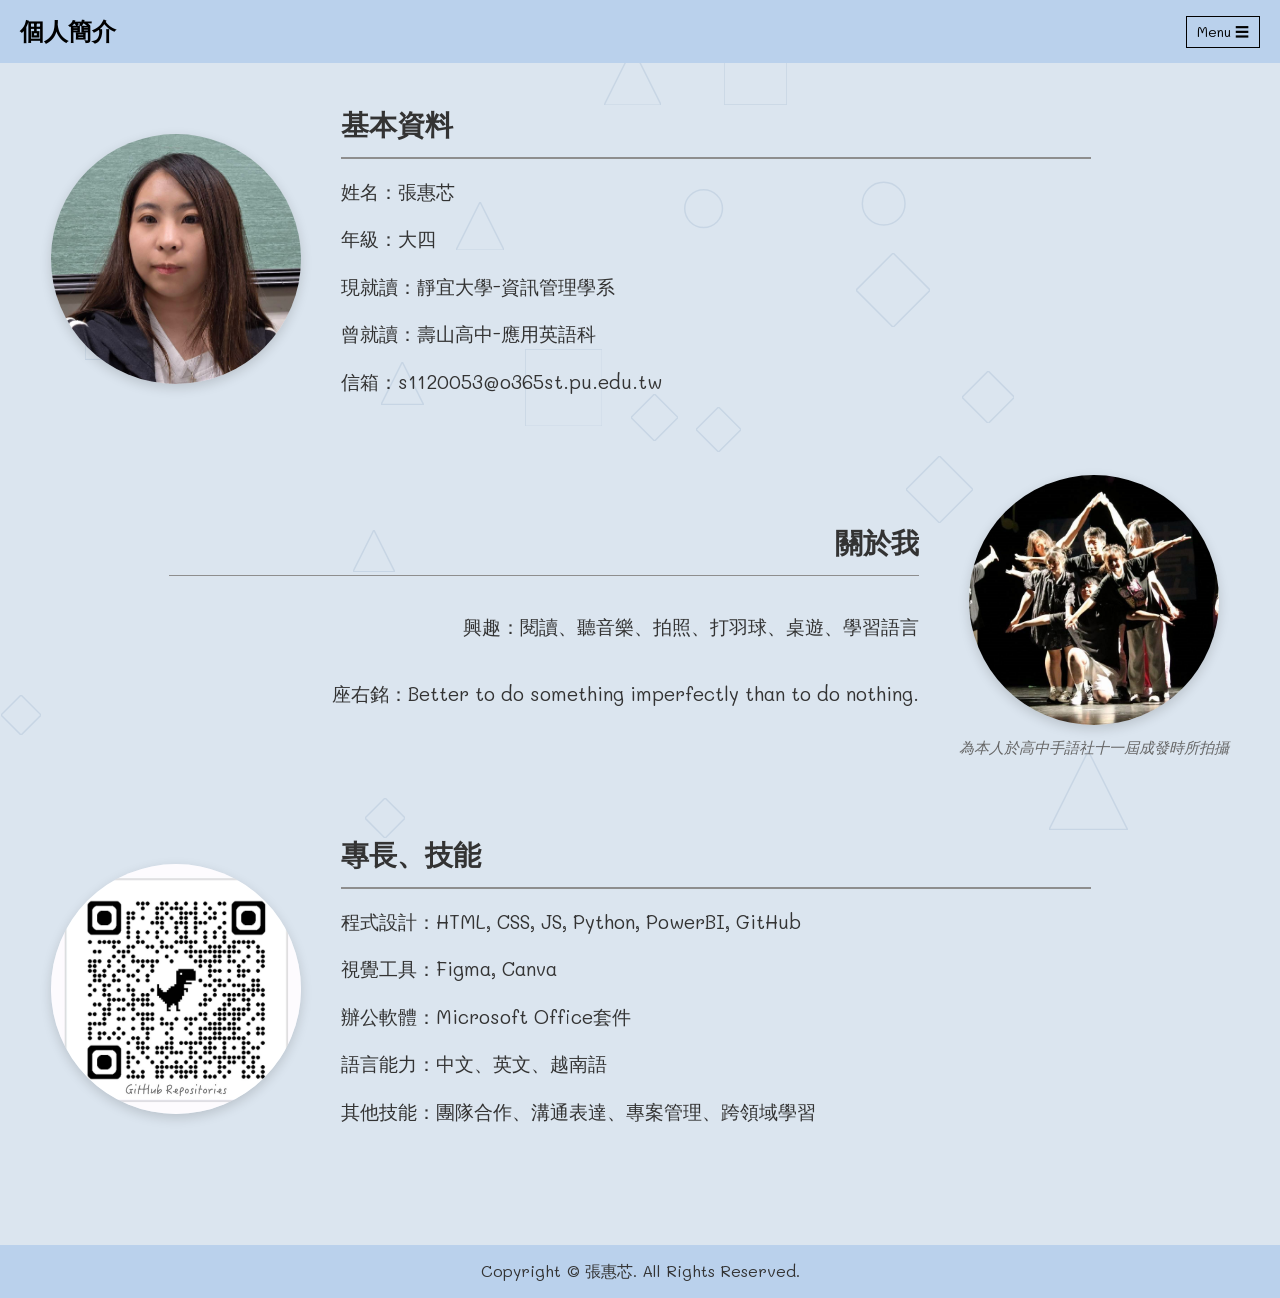
==== index.html @ 0dee9c62 "2" ====
<!DOCTYPE html>
<html lang="zh-TW">
<head>
  <meta charset="UTF-8" />
  <meta name="viewport" content="width=device-width, initial-scale=1.0"/>
  <title>張惠芯的個人網頁</title>
  <!-- 引入Google的Mali字體 -->
  <link rel="preconnect" href="https://fonts.googleapis.com">
  <link rel="preconnect" href="https://fonts.gstatic.com" crossorigin>
  <link href="https://fonts.googleapis.com/css2?family=Mali:wght@400;500;700&display=swap" rel="stylesheet">
  <link rel="stylesheet" href="01main.css" />
</head>
<body>
  <header>
    <div class="logo">個人簡介</div>
    <button class="menu-button" onclick="toggleMenu()">Menu ☰</button>
  </header>

  <div class="menu-content" id="menuContent">
    <a href="index.html">個人簡介</a>
    <a href="02experience.html">經歷&工作經驗</a>
    <a href="03certificates.html">證照&比賽</a>
    <a href="04resume.html">自傳</a>
  </div>

  <main class="container">
    <!-- 基本資料 - 靠左 -->
    <div class="card-wrapper left-align">
      <section class="profile-card">
        <img src="image/self.jpg" alt="個人照片" class="circle-img"/>
        <div class="text-content">
          <h2>基本資料</h2>
          <hr />
          <p>姓名：張惠芯</p>
          <p>年級：大四</p>
          <p>現就讀：靜宜大學-資訊管理學系</p>
          <p>曾就讀：壽山高中-應用英語科</p>
          <p>信箱：s1120053@o365st.pu.edu.tw</p>
        </div>
      </section>
    </div>

    <!-- 關於我 - 靠右 -->
    <div class="card-wrapper right-align">
      <section class="profile-card reverse">
        <div class="image-with-caption">
          <img src="image/club.jpg" alt="社團圖片" class="circle-img"/>
          <p class="img-caption">為本人於高中手語社十一屆成發時所拍攝</p>
        </div>
        <div class="text-content about-me">
          <h2>關於我</h2>
          <hr />
          <p>興趣：閱讀、聽音樂、拍照、打羽球、桌遊、學習語言</p>
          <p class="motto"><span>座右銘：</span><span>Better to do something imperfectly than to do nothing.</span></p>
        </div>
      </section>
    </div>

    <!-- 技能 - 靠左 -->
    <div class="card-wrapper left-align-2">
      <section class="profile-card">
        <img src="image/github.jpg" alt="https://github.com/hhc-a?tab=repositories" class="circle-img"/>
        <div class="text-content">
          <h2>專長、技能</h2>
          <hr />
          <p>程式設計：HTML, CSS, JS, Python, PowerBI, GitHub</p>
          <p>視覺工具：Figma, Canva</p>
          <p>辦公軟體：Microsoft Office套件</p>
          <p>語言能力：中文、英文、越南語</p>
          <p>其他技能：團隊合作、溝通表達、專案管理、跨領域學習</p>
        </div>
      </section>
    </div>
  </main>

  <footer>
    Copyright © 張惠芯. All Rights Reserved.
  </footer>

  <!-- 幾何背景容器 -->
  <div id="backgroundShapes"></div>

  <script>
    function toggleMenu() {
      const menu = document.getElementById("menuContent");
      menu.style.display = menu.style.display === "block" ? "none" : "block";
    }

    // 響應式切換重置選單
    window.addEventListener('resize', function() {
      const menuContent = document.getElementById("menuContent");
      if (window.innerWidth > 768) {
        menuContent.style.display = "none";
      }
    });

    const shapeContainer = document.getElementById('backgroundShapes');

    // 動畫類別陣列（讓每個圖形往不同方向緩慢飄移）
    const animationClasses = ['float-slow-1', 'float-slow-2', 'float-slow-3'];

    function createShape(type, topPercent, leftPercent, size) {
      const svgNS = "http://www.w3.org/2000/svg";
      const svg = document.createElementNS(svgNS, "svg");
      svg.setAttribute("width", size);
      svg.setAttribute("height", size);
      svg.classList.add("bg-shape");

      // 隨機分配一種漂浮動畫
      const animClass = animationClasses[Math.floor(Math.random() * animationClasses.length)];
      svg.classList.add(animClass);

      // 使用百分比分佈在全螢幕，動畫隨機延遲使節奏不單調
      svg.style.top = topPercent + "vh";
      svg.style.left = leftPercent + "vw";
      svg.style.animationDuration = (12 + Math.random() * 10) + "s"; // 12~22秒超平滑緩慢飄動
      svg.style.animationDelay = -(Math.random() * 10) + "s"; // 讓動畫一開始就處於不同進度

      let shape;
      if (type === 'circle') {
        shape = document.createElementNS(svgNS, "circle");
        shape.setAttribute("cx", size / 2);
        shape.setAttribute("cy", size / 2);
        shape.setAttribute("r", size / 2.5);
      } else if (type === 'triangle') {
        shape = document.createElementNS(svgNS, "polygon");
        shape.setAttribute("points", `0,${size} ${size / 2},0 ${size},${size}`);
      } else if (type === 'rect') {
        shape = document.createElementNS(svgNS, "rect");
        shape.setAttribute("x", 0);
        shape.setAttribute("y", 0);
        shape.setAttribute("width", size);
        shape.setAttribute("height", size);
      } else if (type === 'diamond') {
        shape = document.createElementNS(svgNS, "polygon");
        shape.setAttribute("points", `${size / 2},0 ${size},${size / 2} ${size / 2},${size} 0,${size / 2}`);
      }

      shape.setAttribute("stroke", "#8da7c4");
      shape.setAttribute("fill", "none");
      shape.setAttribute("stroke-width", "1.5");
      svg.appendChild(shape);
      shapeContainer.appendChild(svg);
    }

    function initShapes() {
      shapeContainer.innerHTML = "";
      const types = ['circle', 'triangle', 'rect', 'diamond'];
      const count = 18; // 畫面中維持 18 個圖形，美觀不雜亂

      for (let i = 0; i < count; i++) {
        const type = types[Math.floor(Math.random() * types.length)];
        const topPercent = Math.random() * 90; // 0% ~ 90% 視窗高度
        const leftPercent = Math.random() * 90; // 0% ~ 90% 視窗寬度
        const size = 35 + Math.random() * 45;
        createShape(type, topPercent, leftPercent, size);
      }
    }

    // 只在載入時生成一次，滾動時不重繪
    window.addEventListener("DOMContentLoaded", initShapes);
  </script>
</body>
</html>
---- 01main.css ----
@import url('https://fonts.googleapis.com/css2?family=Mali:wght@400;500;700&display=swap');

* {
  box-sizing: border-box;
  font-family: 'Mali', sans-serif;
}

body {
  margin: 0;
  padding: 0;
  font-family: 'Mali', cursive;
  background-color: #dbe5ef;
  color: #333;
  overflow-x: hidden;
  min-height: 100vh;
  display: flex;
  flex-direction: column;
}

header {
  background-color: #bad1ec;
  padding: 10px 20px;
  display: flex;
  justify-content: space-between;
  align-items: center;
  position: relative;
  border-top: 5px solid #bad1ec;
  border-bottom: 5px solid #bad1ec;
  z-index: 10;
}

.logo {
  font-size: 24px;
  font-weight: bold;
  color: #000;
}

.menu-button {
  background: none;
  border: 1px solid #000;
  padding: 5px 10px;
  cursor: pointer;
  font-size: 14px;
  font-family: 'Mali', sans-serif;
}

.menu-content {
  display: none;
  position: absolute;
  right: 20px;
  top: 50px;
  background-color: #c5d7ee;
  box-shadow: 0 2px 5px rgba(0,0,0,0.2);
  width: 150px;
  z-index: 100;
}

.menu-content a {
  display: block;
  padding: 10px 15px;
  text-decoration: none;
  color: #000;
  border-bottom: 1px solid #dbe5ef;
}

.menu-content a:hover {
  background-color: #dbe5ef;
}

/* 滿版容器 */
.container {
  width: 100%;
  max-width: 100%;
  margin: 40px 0;
  padding: 0 4vw;
  position: relative;
  flex: 1;
}

/* 左右靠齊控制 */
.card-wrapper.left-align,
.card-wrapper.left-align-2 {
  display: flex;
  justify-content: flex-start;
  width: 100%;
}

.card-wrapper.right-align {
  display: flex;
  justify-content: flex-end;
  width: 100%;
}

/* 卡片本體：放大寬度上限，讓線條有充足空間延伸 */
.profile-card {
  display: flex;
  align-items: center;
  gap: 40px;
  margin-bottom: 60px;
  max-width: 1100px;
  width: auto;
}

.profile-card.reverse {
  flex-direction: row-reverse;
}

/* 圓形照片 */
.circle-img {
  width: 250px;
  height: 250px;
  object-fit: cover;
  border-radius: 50%;
  box-shadow: 0 4px 12px rgba(0,0,0,0.15);
  flex-shrink: 0;
}

.image-with-caption {
  text-align: center;
  flex-shrink: 0;
}

.img-caption {
  font-size: 15px;
  color: #666;
  font-style: italic;
  margin-top: 8px;
}

/* 文字內容 */
.text-content {
  font-size: 19px;
  line-height: 1.5;
  width: 100%;
}

.profile-card .text-content {
  text-align: left;
}

.profile-card.reverse .text-content {
  text-align: right;
  display: flex;
  flex-direction: column;
  align-items: flex-end;
}

.text-content h2 {
  font-size: 28px;
  margin: 0;
  font-weight: 700;
}

/* 電腦版線條：加長至 750px，並使用 max-width 防止小視窗破版 */
.text-content hr {
  border: none;
  height: 1.5px;
  background-color: #8e8e8e;
  width: 750px;       /* 想要更長也可以改成 800px 或 850px */
  max-width: 100%;
  margin: 12px 0 18px 0;
}

.motto span {
  display: inline;
}

/* 背景動態幾何圖形 */
#backgroundShapes {
  position: fixed;
  top: 0;
  left: 0;
  width: 100vw;
  height: 100vh;
  pointer-events: none;
  z-index: -1;
  overflow: hidden;
}

.bg-shape {
  position: absolute;
  opacity: 0.25;
  will-change: transform;
}

@keyframes float1 {
  0% { transform: translate(0, 0) rotate(0deg); }
  50% { transform: translate(35px, -45px) rotate(180deg); }
  100% { transform: translate(0, 0) rotate(360deg); }
}

@keyframes float2 {
  0% { transform: translate(0, 0) rotate(0deg); }
  50% { transform: translate(-40px, 30px) rotate(-160deg); }
  100% { transform: translate(0, 0) rotate(-360deg); }
}

@keyframes float3 {
  0% { transform: translate(0, 0) rotate(0deg) scale(1); }
  50% { transform: translate(25px, 35px) rotate(90deg) scale(1.15); }
  100% { transform: translate(0, 0) rotate(0deg) scale(1); }
}

.float-slow-1 { animation: float1 infinite ease-in-out; }
.float-slow-2 { animation: float2 infinite ease-in-out; }
.float-slow-3 { animation: float3 infinite ease-in-out; }

footer {
  text-align: center;
  background-color: #bad1ec;
  padding: 15px 10px;
  color: #333;
  margin-top: auto;
  width: 100%;
}

/* 響應式 - 平板 */
@media (max-width: 1024px) {
  .container {
    padding: 0 20px;
  }
  .circle-img {
    width: 200px;
    height: 200px;
  }
  .text-content {
    font-size: 16px;
  }
  .text-content h2 {
    font-size: 24px;
  }
  .text-content hr {
    width: 450px;
  }
}

/* 響應式 - 手機 */
@media (max-width: 768px) {
  .card-wrapper.left-align,
  .card-wrapper.right-align,
  .card-wrapper.left-align-2 {
    justify-content: center;
  }

  .profile-card,
  .profile-card.reverse {
    flex-direction: column;
    text-align: center;
    gap: 20px;
    margin-bottom: 45px;
    max-width: 100%;
  }

  .profile-card .text-content,
  .profile-card.reverse .text-content {
    text-align: center;
    align-items: center;
  }

  .text-content hr {
    width: 70%;
    margin: 12px auto;
  }

  .circle-img {
    width: 170px;
    height: 170px;
  }

  .motto span {
    display: block;
  }
}
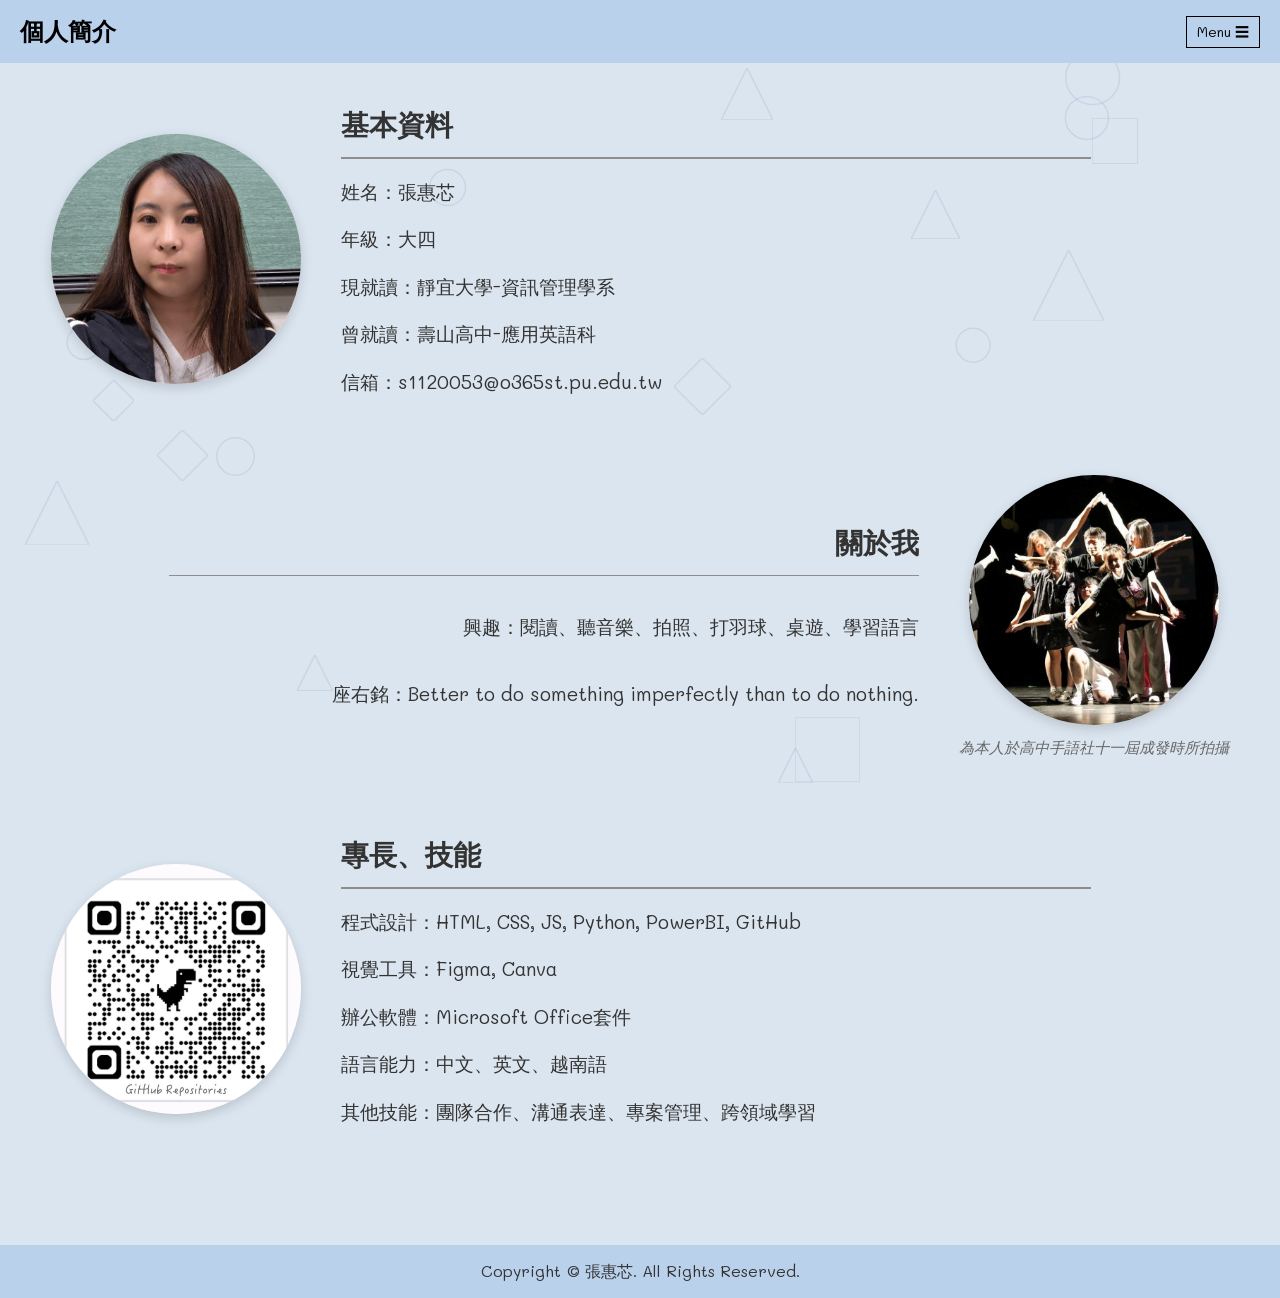
==== commit 6ffedaa9: "3" ====
--- a/index.html
+++ b/index.html
@@ -9,6 +9,10 @@
   <link rel="preconnect" href="https://fonts.gstatic.com" crossorigin>
   <link href="https://fonts.googleapis.com/css2?family=Mali:wght@400;500;700&display=swap" rel="stylesheet">
   <link rel="stylesheet" href="01main.css" />
+  <meta property="og:title" content="張惠芯的個人網頁" />
+  <meta property="og:description" content=" " />
+  <meta property="og:image" content="https://ana-web2-0.vercel.app/image/logo0.png" />
+  <meta property="og:url" content="https://ana-web2-0.vercel.app/index.html" />
 </head>
 <body>
   <header>
